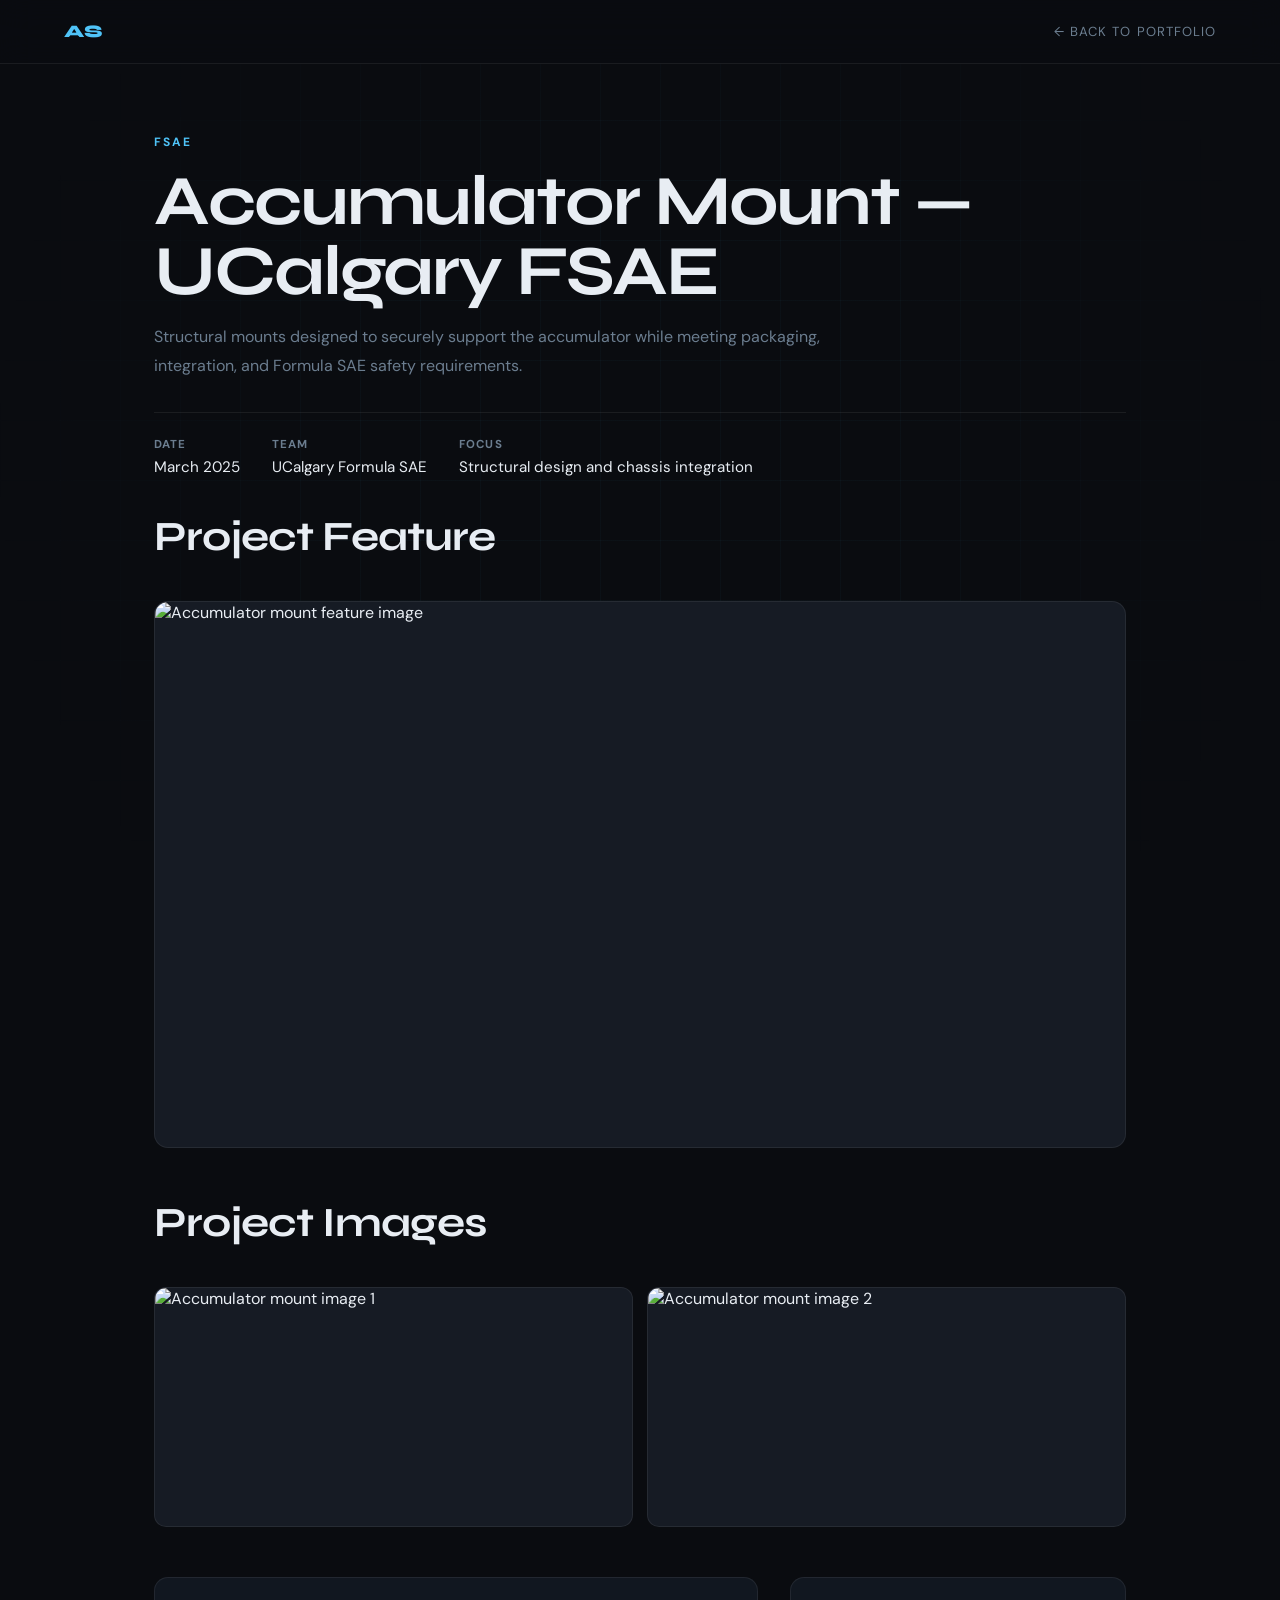
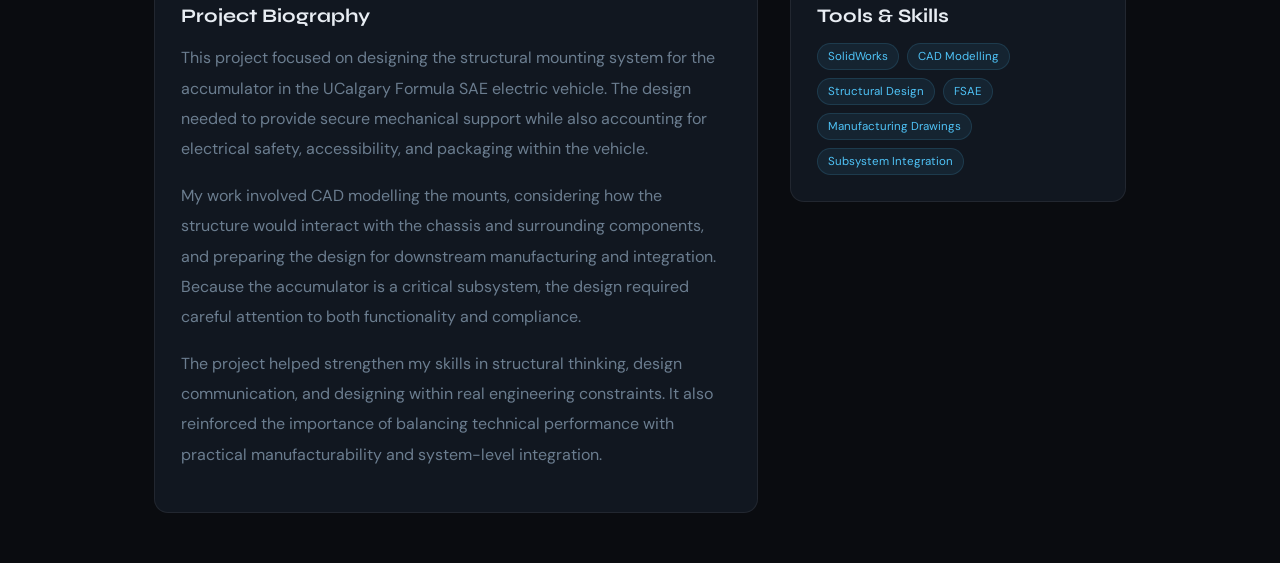
==== accumulator-mount.html @ 2672ef15 "Add files via upload" ====
<!DOCTYPE html>
<html lang="en">
<head>
  <meta charset="UTF-8">
  <meta name="viewport" content="width=device-width, initial-scale=1.0">
  <title>Accumulator Mount — UCalgary FSAE</title>
  <link rel="preconnect" href="https://fonts.googleapis.com">
  <link rel="preconnect" href="https://fonts.gstatic.com" crossorigin>
  <link href="https://fonts.googleapis.com/css2?family=Syne:wght@400;600;700;800&family=DM+Sans:wght@300;400;500;700&display=swap" rel="stylesheet">
  <link rel="stylesheet" href="styles.css">
</head>
<body>
  <div class="page-wrap">
    <nav>
      <a href="index.html" class="nav-logo">AS</a>
      <a href="index.html" class="back-link">← Back to Portfolio</a>
    </nav>

    <section class="project-hero">
      <div class="project-category">FSAE</div>
      <h1 class="project-title">Accumulator Mount — UCalgary FSAE</h1>
      <p class="project-subtitle">
        Structural mounts designed to securely support the accumulator while meeting packaging, integration, and Formula SAE safety requirements.
      </p>

      <div class="project-meta">
        <div class="meta-box">
          <strong>Date</strong>
          <span>March 2025</span>
        </div>
        <div class="meta-box">
          <strong>Team</strong>
          <span>UCalgary Formula SAE</span>
        </div>
        <div class="meta-box">
          <strong>Focus</strong>
          <span>Structural design and chassis integration</span>
        </div>
      </div>
    </section>

    <section class="project-media">
      <h2 class="section-title">Project Feature</h2>
      <div class="video-box">
        <img src="images/acc-cover.jpg" alt="Accumulator mount feature image">
      </div>
    </section>

    <section class="project-gallery">
      <h2 class="section-title">Project Images</h2>
      <div class="project-gallery-grid">
        <img src="images/acc-1.jpg" alt="Accumulator mount image 1">
        <img src="images/acc-2.jpg" alt="Accumulator mount image 2">
      </div>
    </section>

    <section class="project-body">
      <div class="body-card">
        <h2>Project Biography</h2>
        <p>
          This project focused on designing the structural mounting system for the accumulator in the UCalgary Formula SAE electric vehicle. The design needed to provide secure mechanical support while also accounting for electrical safety, accessibility, and packaging within the vehicle.
        </p>
        <p>
          My work involved CAD modelling the mounts, considering how the structure would interact with the chassis and surrounding components, and preparing the design for downstream manufacturing and integration. Because the accumulator is a critical subsystem, the design required careful attention to both functionality and compliance.
        </p>
        <p>
          The project helped strengthen my skills in structural thinking, design communication, and designing within real engineering constraints. It also reinforced the importance of balancing technical performance with practical manufacturability and system-level integration.
        </p>
      </div>

      <div class="body-card">
        <h2>Tools &amp; Skills</h2>
        <div class="tags">
          <span class="tag">SolidWorks</span>
          <span class="tag">CAD Modelling</span>
          <span class="tag">Structural Design</span>
          <span class="tag">FSAE</span>
          <span class="tag">Manufacturing Drawings</span>
          <span class="tag">Subsystem Integration</span>
        </div>
      </div>
    </section>
  </div>
</body>
</html>
---- styles.css ----
*,
*::before,
*::after {
  box-sizing: border-box;
  margin: 0;
  padding: 0;
}

:root {
  --bg: #0a0c10;
  --bg2: #0f1318;
  --bg3: #161b24;
  --card: #111720;
  --border: rgba(255, 255, 255, 0.07);
  --accent: #4fc3f7;
  --accent2: #81d4fa;
  --accent-glow: rgba(79, 195, 247, 0.12);
  --text: #e8edf3;
  --muted: #6b7d8f;
}

html {
  scroll-behavior: smooth;
}

body {
  font-family: 'DM Sans', sans-serif;
  background: var(--bg);
  color: var(--text);
  min-height: 100vh;
  overflow-x: hidden;
}

body::before {
  content: "";
  position: fixed;
  inset: 0;
  background-image:
    linear-gradient(rgba(79, 195, 247, 0.03) 1px, transparent 1px),
    linear-gradient(90deg, rgba(79, 195, 247, 0.03) 1px, transparent 1px);
  background-size: 60px 60px;
  mask-image: radial-gradient(circle at center, black 35%, transparent 85%);
  pointer-events: none;
  z-index: 0;
}

img {
  max-width: 100%;
  display: block;
}

a {
  text-decoration: none;
}

.page-wrap {
  position: relative;
  z-index: 1;
}

/* NAV */
nav {
  position: sticky;
  top: 0;
  z-index: 100;
  height: 64px;
  display: flex;
  align-items: center;
  justify-content: space-between;
  padding: 0 5vw;
  background: rgba(10, 12, 16, 0.88);
  backdrop-filter: blur(16px);
  border-bottom: 1px solid var(--border);
}

.nav-logo {
  font-family: 'Syne', sans-serif;
  font-weight: 800;
  font-size: 1.1rem;
  color: var(--accent);
  letter-spacing: 0.03em;
}

.nav-links {
  display: flex;
  gap: 2rem;
  flex-wrap: wrap;
}

.nav-links a,
.back-link {
  color: var(--muted);
  font-size: 0.82rem;
  letter-spacing: 0.08em;
  text-transform: uppercase;
  transition: color 0.2s;
}

.nav-links a:hover,
.back-link:hover {
  color: var(--text);
}

/* HERO */
.hero {
  min-height: 100vh;
  display: flex;
  align-items: center;
  padding: 110px 5vw 80px;
}

.hero-inner {
  max-width: 850px;
}

.hero-tag {
  display: inline-flex;
  align-items: center;
  gap: 8px;
  font-size: 0.74rem;
  color: var(--accent);
  text-transform: uppercase;
  letter-spacing: 0.14em;
  border: 1px solid rgba(79, 195, 247, 0.24);
  padding: 7px 14px;
  border-radius: 999px;
  margin-bottom: 1.8rem;
}

.hero-tag::before {
  content: "";
  width: 6px;
  height: 6px;
  background: var(--accent);
  border-radius: 50%;
}

.hero h1 {
  font-family: 'Syne', sans-serif;
  font-size: clamp(3rem, 8vw, 6rem);
  line-height: 0.95;
  letter-spacing: -0.04em;
}

.hero h1 span {
  color: var(--accent);
}

.hero-sub {
  margin-top: 1.4rem;
  max-width: 600px;
  color: var(--muted);
  font-size: 1.05rem;
  line-height: 1.8;
}

.hero-ctas {
  display: flex;
  flex-wrap: wrap;
  gap: 1rem;
  margin-top: 2rem;
}

.btn {
  display: inline-flex;
  align-items: center;
  justify-content: center;
  padding: 12px 24px;
  border-radius: 8px;
  font-size: 0.9rem;
  font-weight: 500;
  transition: 0.2s;
  border: 1px solid transparent;
}

.btn-primary {
  background: var(--accent);
  color: #0a0c10;
}

.btn-primary:hover {
  background: var(--accent2);
  transform: translateY(-1px);
}

.btn-ghost {
  color: var(--text);
  border-color: var(--border);
  background: transparent;
}

.btn-ghost:hover {
  background: rgba(255, 255, 255, 0.03);
  border-color: rgba(255, 255, 255, 0.18);
}

.hero-stats {
  display: flex;
  gap: 2.5rem;
  flex-wrap: wrap;
  margin-top: 3rem;
}

.stat-num {
  font-family: 'Syne', sans-serif;
  color: var(--accent);
  font-size: 2rem;
  font-weight: 800;
}

.stat-label {
  font-size: 0.78rem;
  color: var(--muted);
  letter-spacing: 0.05em;
  margin-top: 3px;
}

/* SECTIONS */
section {
  padding: 90px 5vw;
}

.section-label {
  color: var(--accent);
  font-size: 0.74rem;
  text-transform: uppercase;
  letter-spacing: 0.18em;
  font-weight: 700;
  margin-bottom: 0.9rem;
}

.section-title {
  font-family: 'Syne', sans-serif;
  font-size: clamp(1.8rem, 4vw, 2.6rem);
  letter-spacing: -0.02em;
  margin-bottom: 2.5rem;
}

/* PROJECTS */
#projects {
  background: var(--bg2);
}

.projects-grid {
  display: grid;
  grid-template-columns: repeat(auto-fit, minmax(310px, 1fr));
  gap: 1.2rem;
}

.project-card {
  background: var(--card);
  border: 1px solid var(--border);
  border-radius: 14px;
  overflow: hidden;
  transition: transform 0.22s, border-color 0.22s, background 0.22s;
  color: inherit;
}

.project-card:hover {
  transform: translateY(-4px);
  border-color: rgba(79, 195, 247, 0.24);
  background: #16202b;
}

.project-thumb {
  aspect-ratio: 16 / 9;
  background: var(--bg3);
  overflow: hidden;
}

.project-thumb img {
  width: 100%;
  height: 100%;
  object-fit: cover;
}

.project-info {
  padding: 20px;
}

.project-date {
  font-size: 0.72rem;
  color: var(--muted);
  text-transform: uppercase;
  letter-spacing: 0.08em;
  margin-bottom: 8px;
}

.project-name {
  font-family: 'Syne', sans-serif;
  font-size: 1.05rem;
  font-weight: 700;
  margin-bottom: 10px;
  line-height: 1.3;
}

.project-desc {
  color: var(--muted);
  font-size: 0.86rem;
  line-height: 1.7;
}

.project-tags,
.tags {
  display: flex;
  flex-wrap: wrap;
  gap: 8px;
  margin-top: 14px;
}

.tag {
  font-size: 0.72rem;
  color: var(--accent);
  background: rgba(79, 195, 247, 0.08);
  border: 1px solid rgba(79, 195, 247, 0.14);
  padding: 5px 10px;
  border-radius: 999px;
}

/* ABOUT */
#about {
  background: var(--bg);
}

.about-layout {
  display: grid;
  grid-template-columns: 1fr 1.2fr;
  gap: 3rem;
  align-items: start;
}

.about-photo {
  border-radius: 16px;
  overflow: hidden;
  border: 1px solid var(--border);
  background: var(--bg3);
  min-height: 420px;
}

.about-photo img {
  width: 100%;
  height: 100%;
  object-fit: cover;
}

.about-text h2 {
  font-family: 'Syne', sans-serif;
  font-size: 2rem;
  margin-bottom: 1rem;
}

.about-text p {
  color: var(--muted);
  line-height: 1.85;
  margin-bottom: 1rem;
}

.about-links {
  display: flex;
  flex-wrap: wrap;
  gap: 1rem;
  margin-top: 1.5rem;
}

/* FOOTER */
footer {
  border-top: 1px solid var(--border);
  padding: 50px 5vw 40px;
  text-align: center;
  background: var(--bg2);
}

footer h3 {
  font-family: 'Syne', sans-serif;
  font-size: 1.5rem;
  margin-bottom: 0.6rem;
}

footer p {
  color: var(--muted);
  font-size: 0.9rem;
}

.footer-links {
  display: flex;
  justify-content: center;
  flex-wrap: wrap;
  gap: 1.5rem;
  margin: 1.4rem 0;
}

.footer-links a {
  color: var(--muted);
  font-size: 0.84rem;
}

.footer-links a:hover {
  color: var(--accent);
}

.copyright {
  color: var(--muted);
  opacity: 0.6;
  font-size: 0.75rem;
}

/* PROJECT PAGE */
.project-hero {
  max-width: 1100px;
  margin: 0 auto;
  padding: 70px 5vw 35px;
}

.project-category {
  color: var(--accent);
  font-size: 0.75rem;
  text-transform: uppercase;
  letter-spacing: 0.18em;
  font-weight: 700;
  margin-bottom: 1rem;
}

.project-title {
  font-family: 'Syne', sans-serif;
  font-size: clamp(2.3rem, 6vw, 4.4rem);
  line-height: 1;
  letter-spacing: -0.03em;
  margin-bottom: 1rem;
}

.project-subtitle {
  color: var(--muted);
  max-width: 750px;
  line-height: 1.8;
  font-size: 1rem;
}

.project-meta {
  display: flex;
  flex-wrap: wrap;
  gap: 2rem;
  border-top: 1px solid var(--border);
  margin-top: 2rem;
  padding-top: 1.5rem;
}

.meta-box strong {
  display: block;
  color: var(--muted);
  font-size: 0.72rem;
  text-transform: uppercase;
  letter-spacing: 0.1em;
  margin-bottom: 4px;
}

.meta-box span {
  font-size: 0.95rem;
}

.project-media,
.project-gallery,
.project-body {
  max-width: 1100px;
  margin: 0 auto;
  padding: 0 5vw 50px;
}

.video-box {
  width: 100%;
  aspect-ratio: 16 / 9;
  background: var(--bg3);
  border: 1px solid var(--border);
  border-radius: 14px;
  overflow: hidden;
}

.video-box iframe,
.video-box video,
.video-box img {
  width: 100%;
  height: 100%;
  border: none;
  object-fit: cover;
  display: block;
}

.project-gallery-grid {
  display: grid;
  grid-template-columns: repeat(auto-fit, minmax(240px, 1fr));
  gap: 14px;
}

.project-gallery-grid img {
  width: 100%;
  height: 240px;
  object-fit: cover;
  border-radius: 12px;
  border: 1px solid var(--border);
  background: var(--bg3);
}

.project-body {
  display: grid;
  grid-template-columns: 1.8fr 1fr;
  gap: 2rem;
  align-items: start;
}

.body-card {
  background: var(--card);
  border: 1px solid var(--border);
  border-radius: 14px;
  padding: 26px;
}

.body-card h2 {
  font-family: 'Syne', sans-serif;
  font-size: 1.2rem;
  margin-bottom: 1rem;
}

.body-card p {
  color: var(--muted);
  line-height: 1.9;
  margin-bottom: 1rem;
}

@media (max-width: 820px) {
  .nav-links {
    gap: 1rem;
  }

  .about-layout,
  .project-body {
    grid-template-columns: 1fr;
  }

  .hero {
    min-height: auto;
    padding-top: 100px;
    padding-bottom: 70px;
  }
}
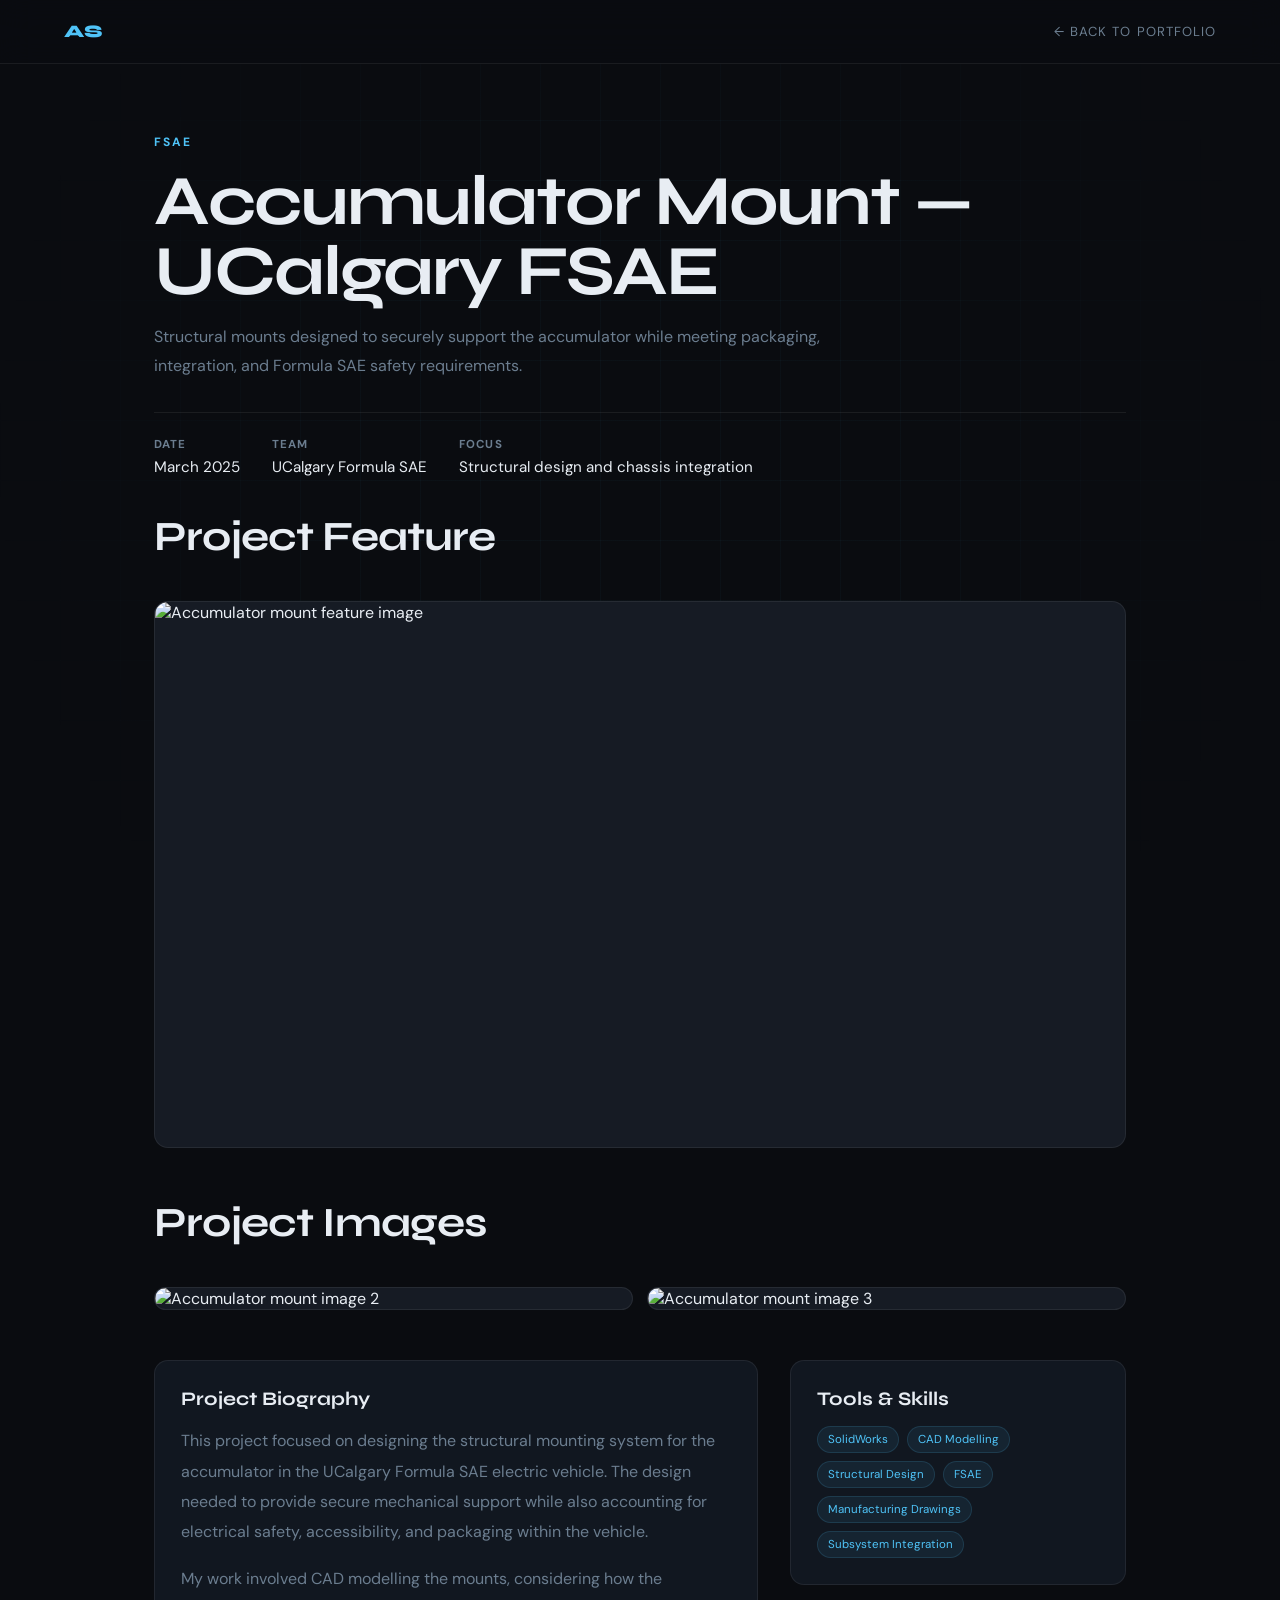
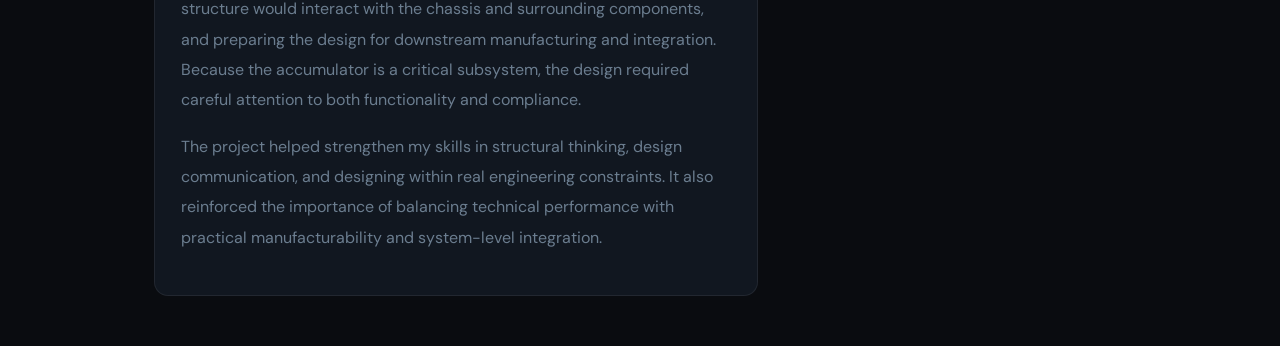
==== commit 35814494: "Update accumulator-mount.html" ====
--- a/accumulator-mount.html
+++ b/accumulator-mount.html
@@ -42,15 +42,15 @@
     <section class="project-media">
       <h2 class="section-title">Project Feature</h2>
       <div class="video-box">
-        <img src="images/acc-cover.jpg" alt="Accumulator mount feature image">
+        <img src="images/mount-1.png" alt="Accumulator mount feature image">
       </div>
     </section>
 
     <section class="project-gallery">
       <h2 class="section-title">Project Images</h2>
-      <div class="project-gallery-grid">
-        <img src="images/acc-1.jpg" alt="Accumulator mount image 1">
-        <img src="images/acc-2.jpg" alt="Accumulator mount image 2">
+      <div class="project-gallery-grid mount-grid">
+        <img src="images/mount-2.png" alt="Accumulator mount image 2">
+        <img src="images/mount-3.png" alt="Accumulator mount image 3">
       </div>
     </section>
 
@@ -82,4 +82,4 @@
     </section>
   </div>
 </body>
-</html>+</html>
--- a/styles.css
+++ b/styles.css
@@ -465,6 +465,27 @@
   padding: 0 5vw 50px;
 }
 
+.robot-grid {
+  display: grid;
+  grid-template-columns: repeat(2, 1fr);
+  gap: 14px;
+}
+
+.robot-grid img {
+  width: 100%;
+  aspect-ratio: 1 / 1;
+  object-fit: cover;
+  border-radius: 12px;
+  border: 1px solid var(--border);
+  background: var(--bg3);
+}
+
+@media (max-width: 700px) {
+  .robot-grid {
+    grid-template-columns: 1fr;
+  }
+}
+
 .video-box {
   width: 100%;
   aspect-ratio: 16 / 9;
@@ -492,8 +513,9 @@
 
 .project-gallery-grid img {
   width: 100%;
-  height: 240px;
-  object-fit: cover;
+  height: auto;
+  max-height: 300px;
+  object-fit: contain;
   border-radius: 12px;
   border: 1px solid var(--border);
   background: var(--bg3);
@@ -540,4 +562,4 @@
     padding-top: 100px;
     padding-bottom: 70px;
   }
-}+}
